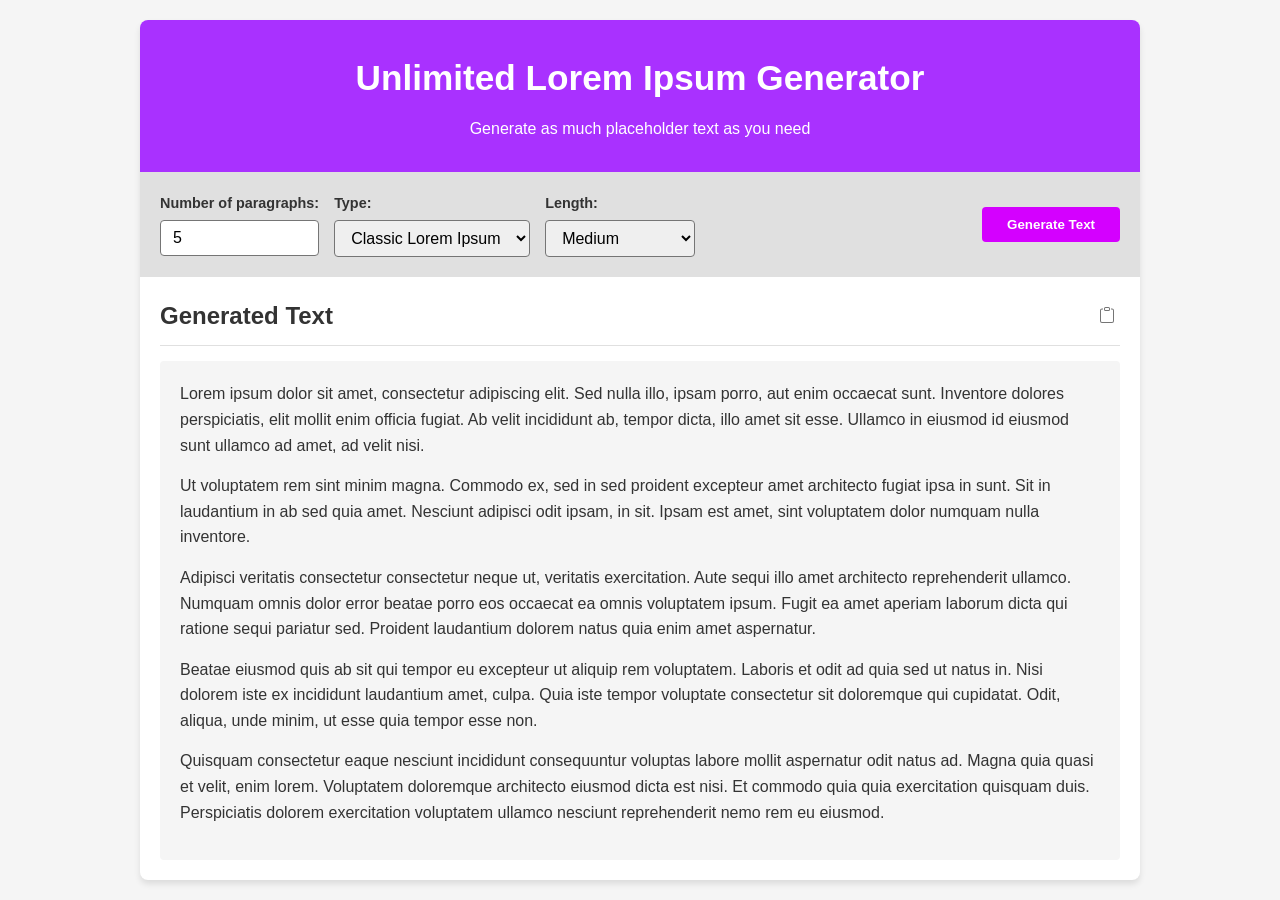
==== index.html @ 990b5b61 "Rename idex.html to index.html" ====
<!DOCTYPE html>
<html lang="en">
<head>
    <meta charset="UTF-8">
    <meta name="viewport" content="width=device-width, initial-scale=1.0">
    <title>Unlimited Lorem Ipsum Generator</title>
    <link rel="stylesheet" href="styles.css">
</head>
<body>
    <div class="container">
        <header>
            <h1>Unlimited Lorem Ipsum Generator</h1>
            <p>Generate as much placeholder text as you need</p>
        </header>
        
        <div class="controls">
            <div class="control-group">
                <label for="paragraphs">Number of paragraphs:</label>
                <input type="number" id="paragraphs" min="1" max="100" value="5">
            </div>
            
            <div class="control-group">
                <label for="type">Type:</label>
                <select id="type">
                    <option value="lorem">Classic Lorem Ipsum</option>
                    <option value="hipster">Hipster Ipsum</option>
                    <option value="office">Office Ipsum</option>
                </select>
            </div>
            
            <div class="control-group">
                <label for="length">Length:</label>
                <select id="length">
                    <option value="short">Short</option>
                    <option value="medium" selected>Medium</option>
                    <option value="long">Long</option>
                    <option value="verylong">Very Long</option>
                </select>
            </div>
            
            <button id="generate-btn">Generate Text</button>
        </div>
        
        <div class="output-container">
            <div class="output-header">
                <h2>Generated Text</h2>
                <button id="copy-btn" title="Copy to clipboard">
                    <svg xmlns="http://www.w3.org/2000/svg" width="16" height="16" fill="currentColor" viewBox="0 0 16 16">
                        <path d="M4 1.5H3a2 2 0 0 0-2 2V14a2 2 0 0 0 2 2h10a2 2 0 0 0 2-2V3.5a2 2 0 0 0-2-2h-1v1h1a1 1 0 0 1 1 1V14a1 1 0 0 1-1 1H3a1 1 0 0 1-1-1V3.5a1 1 0 0 1 1-1h1v-1z"/>
                        <path d="M9.5 1a.5.5 0 0 1 .5.5v1a.5.5 0 0 1-.5.5h-3a.5.5 0 0 1-.5-.5v-1a.5.5 0 0 1 .5-.5h3zm-3-1A1.5 1.5 0 0 0 5 1.5v1A1.5 1.5 0 0 0 6.5 4h3A1.5 1.5 0 0 0 11 2.5v-1A1.5 1.5 0 0 0 9.5 0h-3z"/>
                    </svg>
                </button>
            </div>
            <div id="output" class="output"></div>
        </div>
    </div>
    
    <script src="script.js"></script>
</body>
</html>
---- styles.css ----
:root {
  --primary-color: #a931ff;
  --secondary-color: #881682;
  --accent-color: #d400ff;
  --text-color: #333;
  --light-gray: #f5f5f5;
  --medium-gray: #e0e0e0;
  --dark-gray: #757575;
  --success-color: #4caf50;
  --shadow: 0 4px 6px rgba(0, 0, 0, 0.1);
}

* {
  margin: 0;
  padding: 0;
  box-sizing: border-box;
}

body {
  font-family: 'Segoe UI', Tahoma, Geneva, Verdana, sans-serif;
  line-height: 1.6;
  color: var(--text-color);
  background-color: var(--light-gray);
  padding: 20px;
}

.container {
  max-width: 1000px;
  margin: 0 auto;
  background-color: white;
  border-radius: 8px;
  overflow: hidden;
  box-shadow: var(--shadow);
}

header {
  background-color: var(--primary-color);
  color: white;
  padding: 30px 20px;
  text-align: center;
}

header h1 {
  margin-bottom: 10px;
  font-size: 2.2rem;
}

.controls {
  display: flex;
  flex-wrap: wrap;
  gap: 15px;
  padding: 20px;
  background-color: var(--medium-gray);
  align-items: center;
}

.control-group {
  display: flex;
  flex-direction: column;
  min-width: 150px;
}

label {
  margin-bottom: 5px;
  font-weight: 600;
  font-size: 0.9rem;
}

input, select {
  padding: 8px 12px;
  border: 1px solid var(--dark-gray);
  border-radius: 4px;
  font-size: 1rem;
}

button {
  background-color: var(--secondary-color);
  color: white;
  border: none;
  padding: 10px 20px;
  border-radius: 4px;
  cursor: pointer;
  font-weight: 600;
  transition: background-color 0.2s;
}

button:hover {
  background-color: var(--primary-color);
}

#generate-btn {
  margin-left: auto;
  padding: 10px 25px;
  background-color: var(--accent-color);
}

#generate-btn:hover {
  background-color: #ad21f3;
}

.output-container {
  padding: 20px;
}

.output-header {
  display: flex;
  justify-content: space-between;
  align-items: center;
  margin-bottom: 15px;
  padding-bottom: 10px;
  border-bottom: 1px solid var(--medium-gray);
}

#copy-btn {
  background: none;
  color: var(--dark-gray);
  padding: 5px;
}

#copy-btn:hover {
  color: var(--primary-color);
  background: none;
}

.output {
  background-color: var(--light-gray);
  padding: 20px;
  border-radius: 4px;
  min-height: 300px;
  white-space: pre-wrap;
}

.output p {
  margin-bottom: 15px;
}

.copy-success {
  color: var(--success-color);
  font-size: 0.9rem;
  margin-left: 10px;
  opacity: 0;
  transition: opacity 0.3s;
}

.copy-success.show {
  opacity: 1;
}

@media (max-width: 768px) {
  .controls {
    flex-direction: column;
    align-items: stretch;
  }
  
  #generate-btn {
    margin-left: 0;
    width: 100%;
  }
}
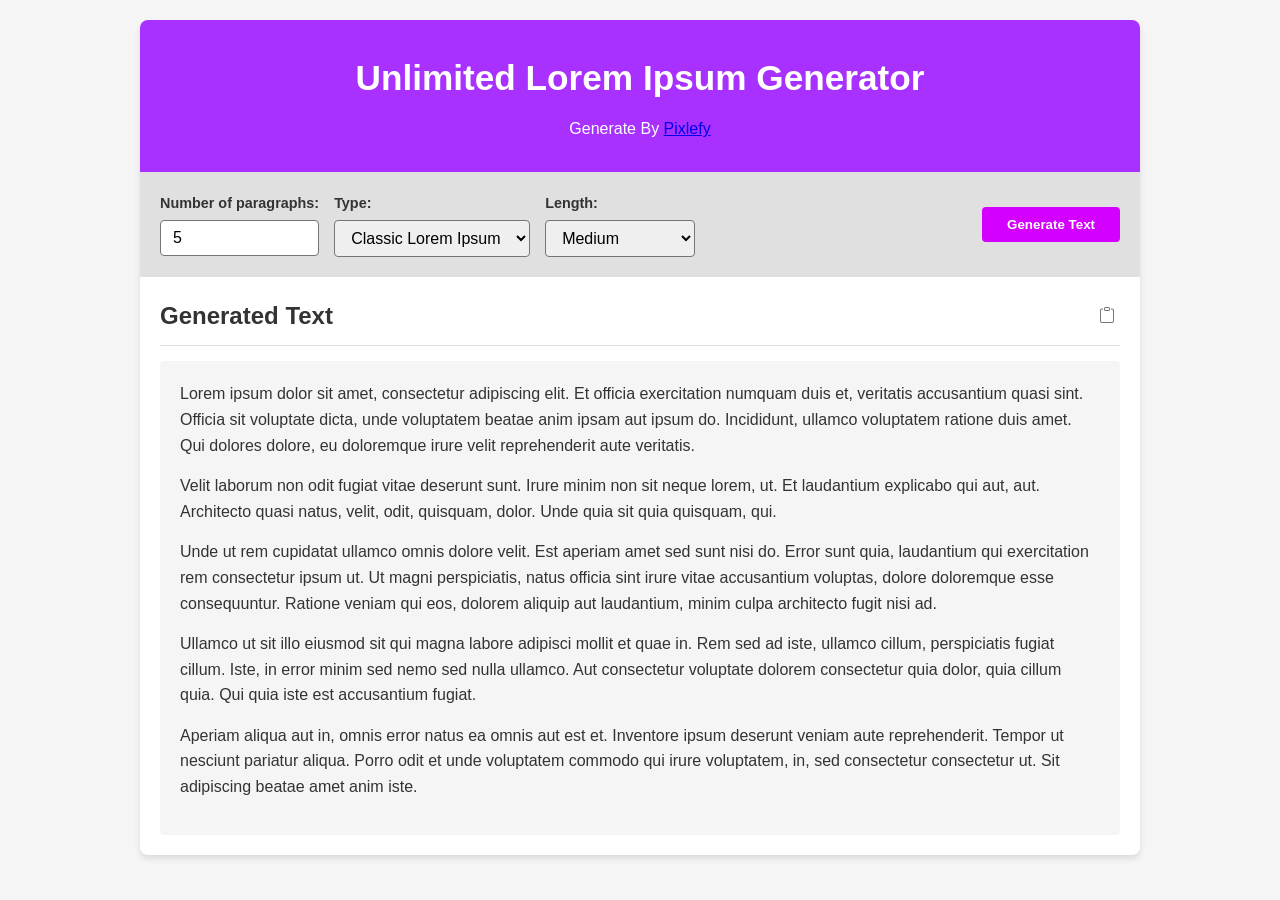
==== commit cfb019fd: "Update index.html" ====
--- a/index.html
+++ b/index.html
@@ -10,7 +10,7 @@
     <div class="container">
         <header>
             <h1>Unlimited Lorem Ipsum Generator</h1>
-            <p>Generate as much placeholder text as you need</p>
+            <p>Generate By <a href="https://pixlefy.blogspot.com/">Pixlefy</a></p>
         </header>
         
         <div class="controls">
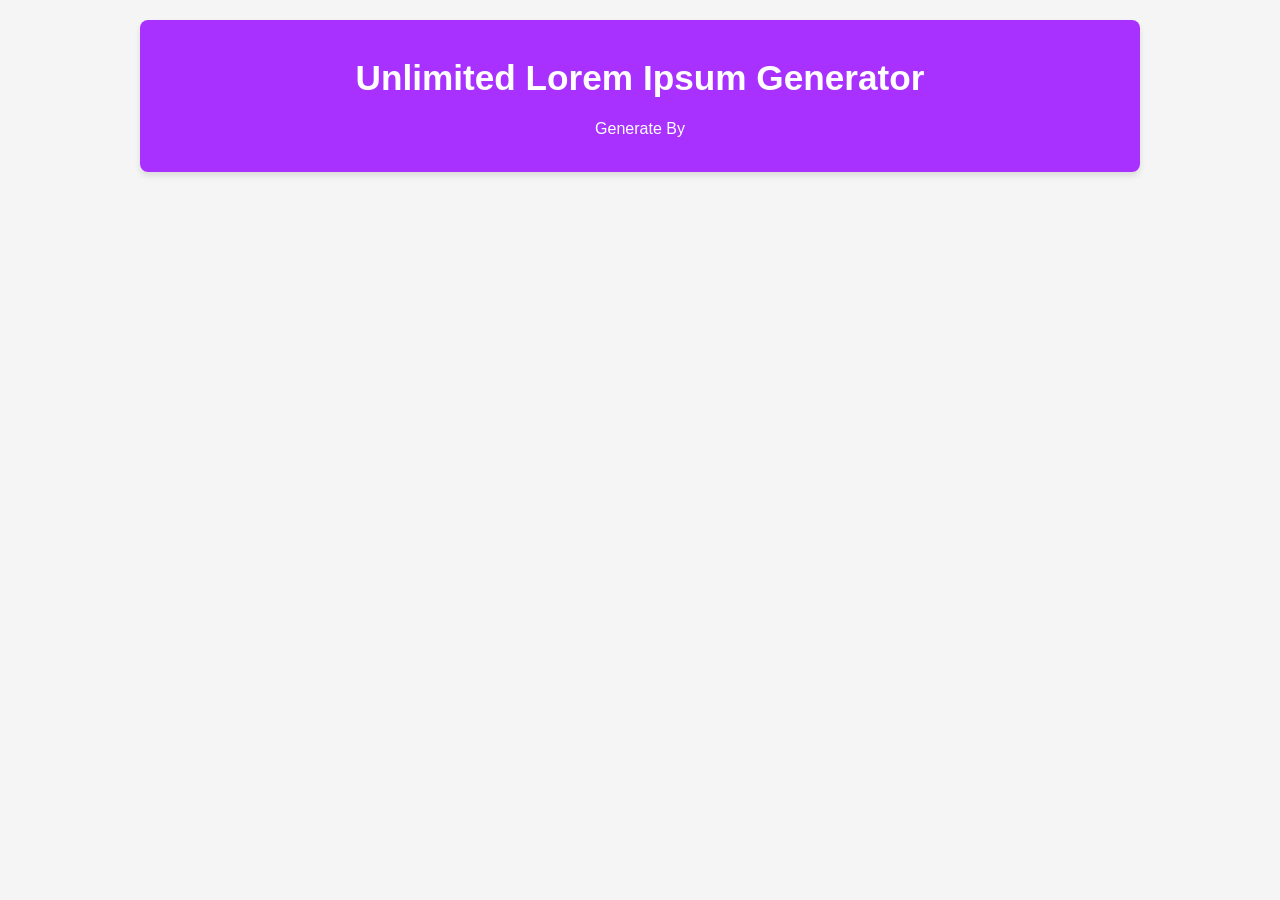
==== commit 01b0fb4a: "Update index.html" ====
--- a/index.html
+++ b/index.html
@@ -10,7 +10,7 @@
     <div class="container">
         <header>
             <h1>Unlimited Lorem Ipsum Generator</h1>
-            <p>Generate By <a href="https://pixlefy.blogspot.com/">Pixlefy</a></p>
+            <p>Generate By <a href="https://pixlefy.blogspot.com/"><style color="#ffff">PIXLEFY<style/></a></p>
         </header>
         
         <div class="controls">
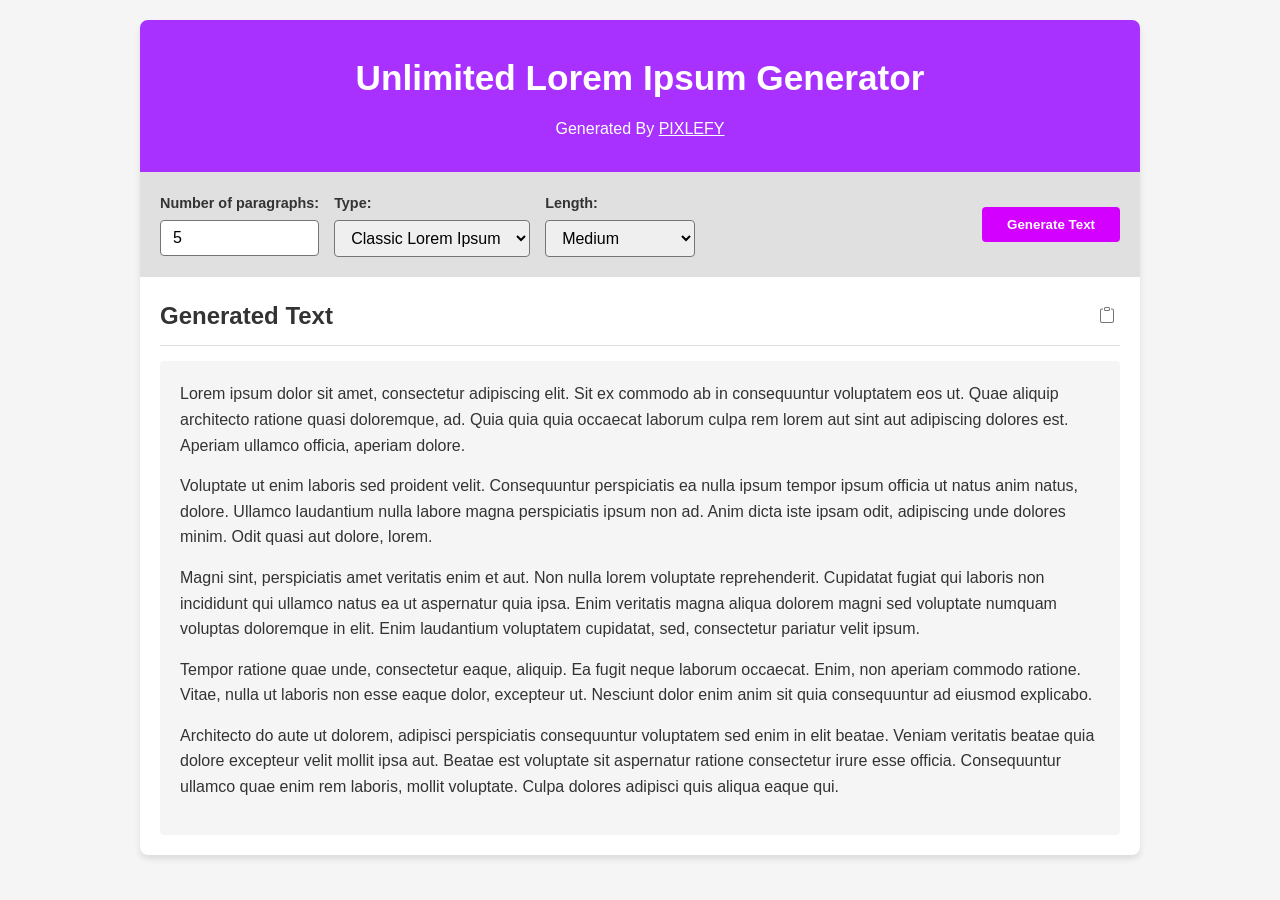
==== commit 1d7f52b1: "Update index.html" ====
--- a/index.html
+++ b/index.html
@@ -8,9 +8,9 @@
 </head>
 <body>
     <div class="container">
-        <header>
+          <header>
             <h1>Unlimited Lorem Ipsum Generator</h1>
-            <p>Generate By <a href="https://pixlefy.blogspot.com/"><style color="#ffff">PIXLEFY<style/></a></p>
+            <p>Generated By <a href="https://pixlefy.blogspot.com/" style="color: #ffffff;">PIXLEFY</a></p>
         </header>
         
         <div class="controls">
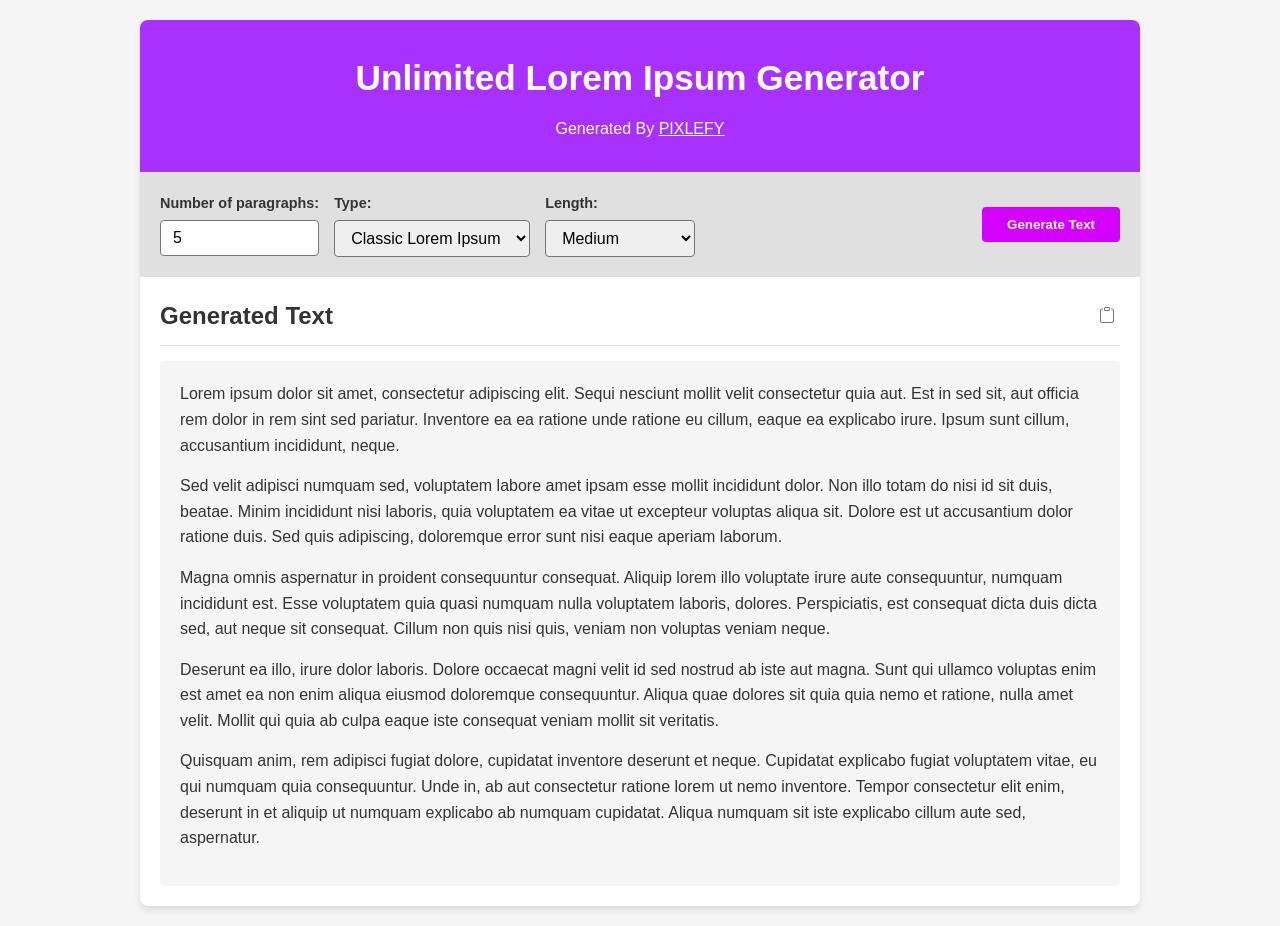
==== commit c78a9812: "Update index.html" ====
--- a/index.html
+++ b/index.html
@@ -8,7 +8,7 @@
 </head>
 <body>
     <div class="container">
-          <header>
+        <header>
             <h1>Unlimited Lorem Ipsum Generator</h1>
             <p>Generated By <a href="https://pixlefy.blogspot.com/" style="color: #ffffff;">PIXLEFY</a></p>
         </header>
